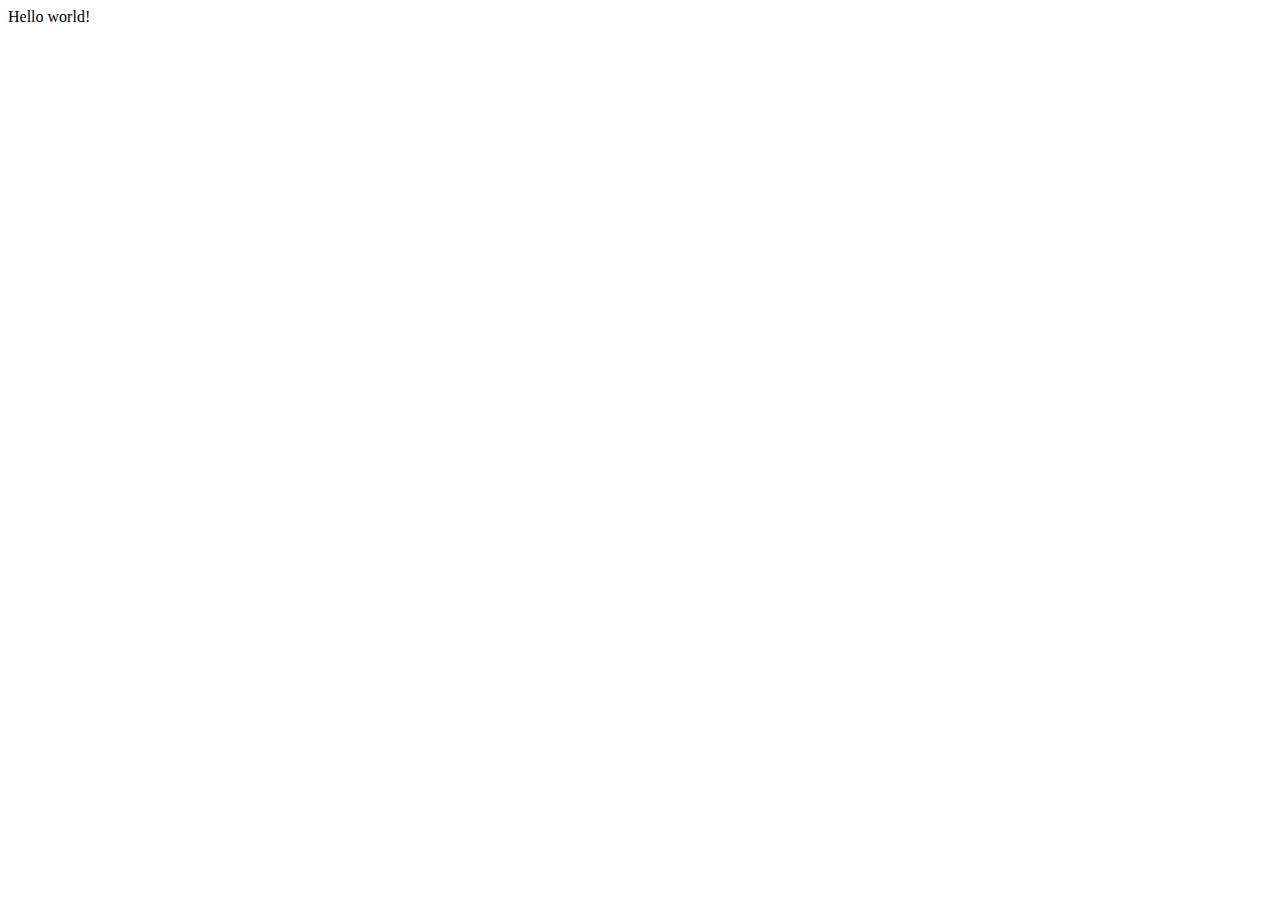
==== index.html @ 23411a9b "Create index.html" ====
<!DOCTYPE html>
<html lang="en">
<head>
    <meta charset="UTF-8">
    <meta name="viewport" content="width=device-width, initial-scale=1.0">
    <title>Portfolio</title>
</head>
<body>
    <div>Hello world!</div>
</body>
</html>
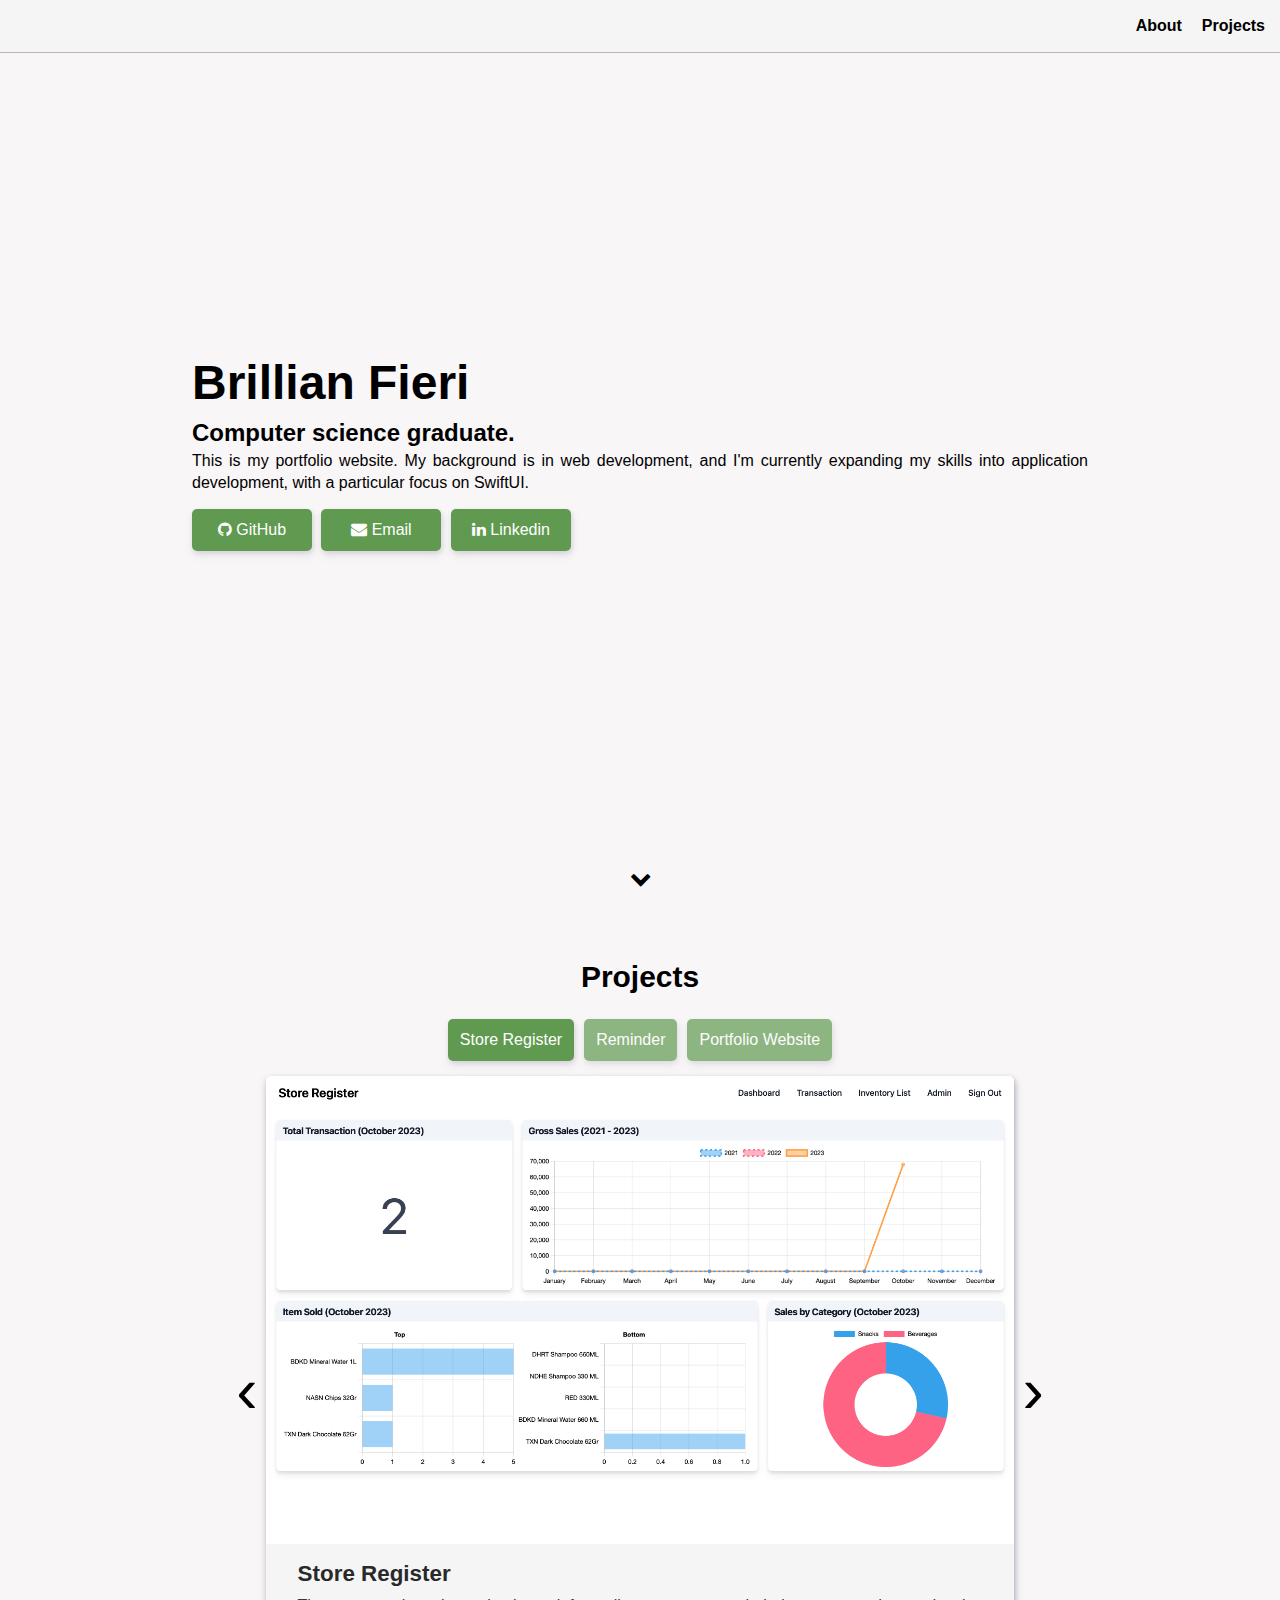
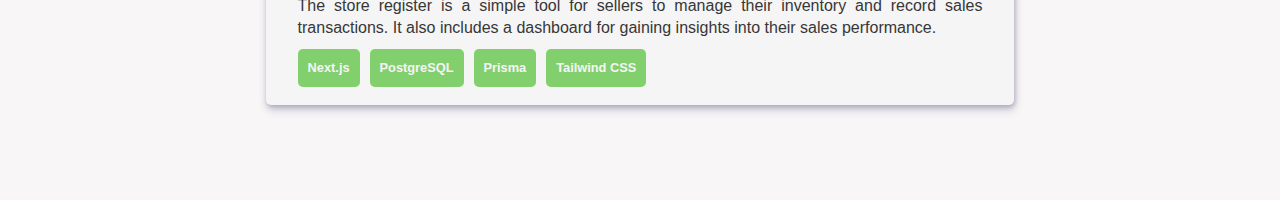
==== commit a7ccb57a: "update portfolio" ====
--- a/index.html
+++ b/index.html
@@ -3,9 +3,180 @@
 <head>
     <meta charset="UTF-8">
     <meta name="viewport" content="width=device-width, initial-scale=1.0">
+    <link rel="stylesheet" href="css/global.css">
+    <link rel="stylesheet" href="css/about.css">
+    <link rel="stylesheet" href="css/projects.css">
+    <link rel="stylesheet" href="https://cdnjs.cloudflare.com/ajax/libs/font-awesome/4.7.0/css/font-awesome.min.css">
     <title>Portfolio</title>
 </head>
 <body>
-    <div>Hello world!</div>
+
+    <nav class="nav-bar">
+        <div></div>
+        <div class="center-v">
+            <a href="#" class="navbutton">About</a>
+            <a href="#project-section" class="navbutton">Projects</a>
+        </div>
+        
+    </nav>
+
+    <div id="about-section" class="center-v center-h" style="width:100%;">
+        <div class="">
+            <!-- <div class="center-h title-font" style="margin: 1rem;">
+                <h3><b>About</b></h3>
+            </div> -->
+
+            <div class="about-container center-h center-v">
+                <div>
+                    <h1 style="font-size: 3em;" class="font-color">Brillian Fieri</h1>
+                    <h2 class="font-color">Computer science graduate.</h2>
+                    <p class="font-color">This is my portfolio website. My background is in web development, and I'm currently expanding my skills into application development, with a particular focus on SwiftUI.</p>
+                    <div>
+                        <a href="https://github.com/brillianfieri?tab=repositories" target="_blank"><button class="about-button"><i class="fa fa-github"></i> GitHub</button></a>
+                        <a href="mailto:brillianfieri01@gmail.com" target="_blank"><button class="about-button"><i class="fa fa-envelope"></i> Email</button></a>
+                        <a href="https://id.linkedin.com/in/brillianfieri" target="_blank"><button class="about-button"><i class="fa fa-linkedin"></i> Linkedin</button></a>
+                    </div>
+                </div>
+            </div>
+
+            <div class="center-h">
+                <div class="p-arrow-container">
+                    <a href="#project-section"><i class="fa fa-chevron-down fa-lg font-color"></i></a>
+                </div>
+            </div>
+
+        </div>
+
+        
+
+    </div>
+
+    <div id="project-section"  class="center-h" style="width:100%; padding-top: 40px; min-height: 100vh;">
+        <div >
+            <div class="center-h title-font" style="margin: 1rem;">
+                <h3><b>Projects</b></h3>
+            </div>
+
+            <div class="center-h" style="margin:10px;">
+                <button type="button" class="project-button" data-project="Store Register" onclick="projectTitleClicked(this.dataset)">Store Register</button>
+                <button type="button" class="project-button" data-project="Reminder" onclick="projectTitleClicked(this.dataset)">Reminder</button>
+                <button type="button" class="project-button" data-project="Portfolio Website" onclick="projectTitleClicked(this.dataset)">Portfolio Website</button>
+            </div>
+            <div class="center-h">
+                <div class="projects center-h center-v">
+                    <div class="project-nav-button font-color button-cursor" style="float: left;" onclick="prevClicked()">&#8249;</div>
+    
+                    <a href="./store-register.html" class="project" data-project="Store Register">
+                        <img style="max-width:100%; border-radius: 5px 5px 0 0" src="assets/store-register/dashboard.png"/>
+                        
+                        <div style="max-width:100%; padding: 0.5rem 2rem 0.5rem 2rem">
+                            <h4 class="subtitle-font" style="padding-bottom: 5px;"><b>Store Register</b></h4>
+                            <p class="body-font" style="padding-bottom: 10px;">The store register is a simple tool for sellers to manage their inventory and record sales transactions. It also includes a dashboard for gaining insights into their sales performance.</p>
+                            
+                            <div style="display: flex; flex-wrap: wrap;">
+                                <div class="tools-used">Next.js</div>
+                                <div class="tools-used">PostgreSQL</div>
+                                <div class="tools-used">Prisma</div>
+                                <div class="tools-used">Tailwind CSS</div>
+                            </div>
+                        </div>
+                    </a>
+
+                    <a href="./reminder.html" class="project" data-project="Reminder">
+                        <img style="max-width:100%; border-radius: 5px 5px 0 0" src="assets/reminder/your_list.png"/>
+                        
+                        <div style="max-width:100%; padding: 0.5rem 2rem 0.5rem 2rem">
+                            <h4 class="subtitle-font" style="padding-bottom: 5px;"><b>Reminder</b></h4>
+                            <p class="body-font" style="padding-bottom: 10px;">Reminder is a tool for listing things that you need to be reminded of. This application enables users to create their own reminder lists and share them with others.</p>
+                            
+                            <div style="display: flex; flex-wrap: wrap;">
+                                <div class="tools-used">Next.js</div>
+                                <div class="tools-used">MySQL</div>
+                                <div class="tools-used">Prisma</div>
+                                <div class="tools-used">Tailwind CSS</div>
+                            </div>
+                        </div>
+                    </a>
+    
+                    <a href="./portfolio.html" class="project" data-project="Portfolio Website">
+                        <img style="max-width:100%; border-radius: 5px 5px 0 0" src="assets/portfolio/portfolio.png"/>
+                        
+                        <div style="max-width:100%; padding: 0.5rem 2rem 0.5rem 2rem">
+                            <h4 class="subtitle-font" style="padding-bottom: 5px;"><b>Portfolio Website</b></h4>
+                            <p class="body-font" style="padding-bottom: 10px;">This website. Built with pure HTML, JavaScript, and CSS.</p>
+                            
+                            <div style="display: flex; flex-wrap: wrap;">
+                                <div class="tools-used">HTML</div>
+                                <div class="tools-used">JavaScript</div>
+                                <div class="tools-used">CSS</div>
+                            </div>
+                        </div>
+                    </a>
+    
+                    <div class="project-nav-button font-color button-cursor" sstyle="float: right;" onclick="nextClicked()">&#8250;</div>
+                </div>
+            </div>
+
+            
+
+        </div>
+        
+    </div>
+
+    
 </body>
-</html>+</html>
+
+<script>
+    let projectIndex = 0;
+    const projects = document.getElementsByClassName("project")
+    const projectBtn = document.getElementsByClassName("project-button")
+
+    function displayProject(projects, projectIndex){
+        for(let index = 0; index < projects.length ; index++){
+            if(index == projectIndex){
+                projects[index].style.display = 'block'
+                projectBtn[index].style.opacity = '1.0'
+            }else{
+                projects[index].style.display = 'none'
+                projectBtn[index].style.opacity = '0.7'
+            }
+            
+        }
+    }
+
+    function prevClicked(){
+        projectIndex--;
+        if(projectIndex < 0){
+            projectIndex = projects.length-1;
+        }
+        displayProject(projects, projectIndex);
+    }
+
+    function nextClicked(){
+        projectIndex++;
+        if(projectIndex >= projects.length){
+            projectIndex = 0;
+        }
+        displayProject(projects, projectIndex);
+    }
+
+    function projectTitleClicked(item){
+        
+        for(let index = 0; index < projects.length ; index++){
+            if(projects[index].dataset.project.match(item.project)){
+                displayProject(projects, index);
+                projectIndex = index;
+            }
+        }
+    };
+
+    displayProject(projects, projectIndex);
+
+
+
+
+
+    
+    
+</script>--- a/css/global.css
+++ b/css/global.css
@@ -0,0 +1,134 @@
+html {
+    scroll-behavior: smooth;
+}
+
+.button-cursor{
+    user-select: none;
+    -webkit-user-select: none;
+    -khtml-user-select: none;
+    -moz-user-select: none;
+    -o-user-select: none;
+    outline: none;
+    cursor:default;
+    /* cursor: pointer; */
+}
+
+*{
+    box-sizing: border-box;
+    margin: 0;
+    padding: 0;
+    font-family: Arial, Helvetica, sans-serif;
+}
+
+a{
+    text-decoration: none;
+    color:black;
+    font-weight: bold;
+}
+
+p{ 
+    text-align: justify
+}
+
+body{
+    background-color: #F9F6F7;
+    line-height: 1.4;
+}
+
+ul {
+    list-style-position: inside;
+}
+
+.title-font{
+    font-size: 1.6rem;
+    color:black;
+}
+
+.subtitle-font{
+    font-size: 1.4rem;
+    color:#292929;
+}
+
+.sub-subtitle-font{
+    font-size: 1.2rem;
+    color:#292929;
+}
+
+.body-font{
+    color:#373737;
+    font-size: 1rem;
+    font-weight: normal;
+}
+
+.center-v{
+    display: flex;
+    align-items: center;
+}
+
+.center-h{
+    display: flex;
+    justify-content: center;
+}
+
+.nav-bar{
+    /* background: inherit;
+    backdrop-filter: blur(10px); */
+    background-color: whitesmoke;
+    display: flex;
+    justify-content: space-between;
+    position: fixed;
+    top: 0;
+    width: 100%;
+    padding: 5px;
+    z-index: 10;
+    border-bottom:1px solid #b8b8b8; 
+    /* font-family: Helvetica, sans-serif; */
+
+}
+
+.navbutton{
+    padding: 10px;
+    margin-left: auto;
+    color: black;
+}
+
+
+
+@media (prefers-color-scheme: dark) {
+    body{
+        background-color: #17223B;
+    }
+
+    .nav-bar{
+        background-color: #101729;
+        border-bottom:1px solid #0a101e; 
+    }
+    
+    .navbutton{
+        color: white;
+    }
+
+    .font-color{
+        color:white;
+    }
+
+    .title-font{
+        color:white;
+    }
+    
+    .subtitle-font{
+        color:white;
+    }
+
+    .sub-subtitle-font{
+        color:white;
+    }
+    
+    .body-font{
+        color:white;
+    }
+
+    li{
+        color: white;
+    }
+  }--- a/css/about.css
+++ b/css/about.css
@@ -0,0 +1,50 @@
+#about-section {
+    scroll-behavior: smooth;
+}
+
+.about-container{
+    height:100vh;
+    width:100vw;
+    padding-right:5vw;
+    padding-left:5vw;
+}
+
+
+.about-button{
+    transition: all 0.3s ease;
+    font-size: 1rem;
+    background: rgba(49, 126, 30, 0.767);
+    box-shadow: 1px 5px 8px rgba(97, 97, 154, 0.11), 1px 2px 5px rgba(0,0,0,0.1);
+    border-radius: 5px;
+    border:0;
+    width: 90vw;
+    color:white;
+    font-weight: 500;
+    margin: 15px 0 0 0 ;
+    padding:12px;
+}
+
+.about-button:hover {
+    background: rgba(58, 148, 36, 0.822);
+    transform: translateY(-1px);
+    box-shadow: 1px 10px 16px rgba(97, 97, 154, 0.11), 1px 4px 10px rgba(0,0,0,0.1);
+}
+
+.p-arrow-container{
+    position: absolute;
+    bottom: 0px;
+    padding-bottom: 10px;
+}
+
+@media only screen and (min-width: 768px) {
+    .about-container {
+        width: 80vw;
+        align-items: center;
+        height:100vh;
+
+    }
+    .about-button{
+        width: 120px;
+        margin:15px 5px 0 0 ;
+    }
+}--- a/css/projects.css
+++ b/css/projects.css
@@ -0,0 +1,67 @@
+.projects{
+    width: 90%;
+    margin-bottom: 30px;
+
+}
+
+.project{
+    display: none;
+    /* box-shadow: 0 5px 10px 0 rgba(0,0,0,0.3); */
+    background-color: whitesmoke;
+    border-radius: 5px;
+    width:85%;
+    transition: all 0.2s ease;
+    box-shadow: 1px 5px 8px rgba(97, 97, 154, 0.3), 1px 2px 5px rgba(0,0,0,0.2);
+}
+
+.project-nav-button{
+    text-decoration: none;
+    display: inline-block;
+    padding: 16px 8px;
+    font-size: 4em;
+    /* background: rgba(0,0,0,0.2); */
+}
+
+.project-button{
+    transition: all 0.3s ease;
+    font-size: 1rem;
+    background: rgba(49, 126, 30, 0.767);
+    box-shadow: 1px 5px 8px rgba(97, 97, 154, 0.11), 1px 2px 5px rgba(0,0,0,0.1);
+    border-radius: 5px;
+    border:0;
+    color:white;
+    font-weight: 500;
+    margin:5px;
+    padding:12px;
+    
+}
+
+.project-button:hover {
+    background: rgba(58, 148, 36, 0.822);
+    transform: translateY(-1px);
+    box-shadow: 1px 10px 16px rgba(97, 97, 154, 0.11), 1px 4px 10px rgba(0,0,0,0.1);
+}
+
+.tools-used{
+    padding: 10px;
+    margin: 0 10px 10px 0;
+    border-radius:5px;
+    background-color: rgba(97, 196, 72, 0.782);
+    font-size: 0.8rem;
+    color: whitesmoke;
+}
+
+@media only screen and (min-width: 768px) {
+    .project{
+        width:65%;
+    }
+}
+
+
+@media (prefers-color-scheme: dark) {
+    .project{
+        
+        background-color: #263859;
+        box-shadow: 1px 5px 8px rgba(11, 11, 31, 0.3), 1px 2px 5px rgba(0,0,0,0.2)
+    }
+}